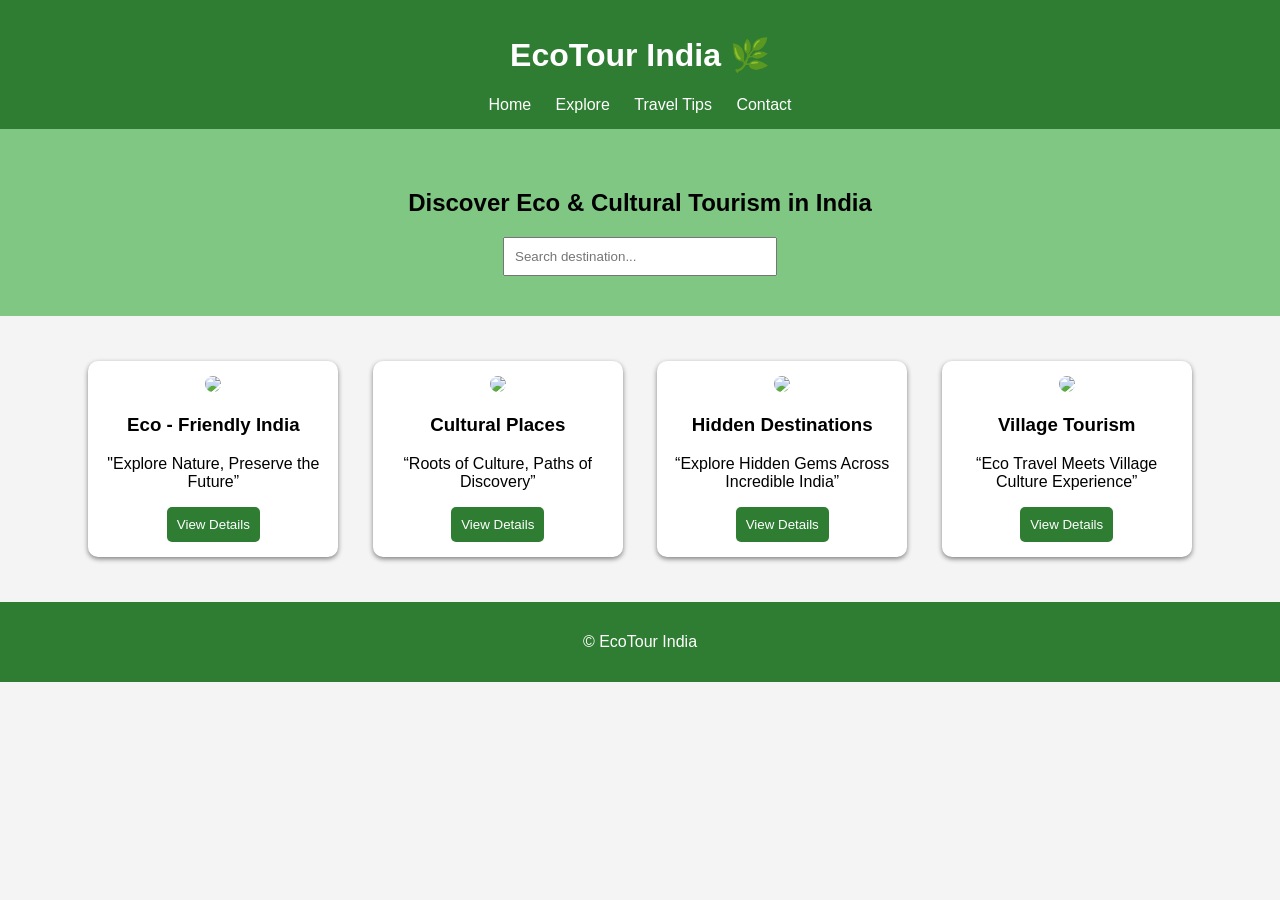
==== index.html @ 41e74801 "msg" ====
<!DOCTYPE html>
<html>
<head>
<title>EcoTour India</title>
<link rel="stylesheet" href="css/style.css">
</head>

<body>
    <header>
        <h1>EcoTour India 🌿</h1>
        <nav>
            <a href="index.html">Home</a>
            <a href="explore.html">Explore</a>
            <a href="tips.html">Travel Tips</a>
            <a href="contact.html">Contact</a>
        </nav>
    </header>
    <section class="hero">
        <h2>Discover Eco & Cultural Tourism in India</h2>
        <input type="text" id="search" placeholder="Search destination..." onkeyup="searchPlace()">
    </section>

    <section class="destinations" id="destinationList">
        <div class="card">
            <img src="https://thecriticalscript.com/public/uploads/blog/63ea33a42700f_tmpphp1srpcx.jpg">
            <h3>Eco - Friendly India</h3>
            <p>"Explore Nature, Preserve the Future”</p>
            <a href="eco.html"><button>View Details</button></a>
        </div>

        <div class="card">
            <img src="https://beroshni.wordpress.com/wp-content/uploads/2020/09/tsm-7.jpg">
            <h3>Cultural Places</h3>
            <p>“Roots of Culture, Paths of Discovery”</p>
            <a href="culture.html"><button>View Details</button></a>
        </div>

        <div class="card">
            <img src="https://static.wixstatic.com/media/aa84e6_3d62f9581d5545bdb80fd109853f3b67~mv2.png/v1/fill/w_568,h_298,al_c,q_85,usm_0.66_1.00_0.01,enc_avif,quality_auto/aa84e6_3d62f9581d5545bdb80fd109853f3b67~mv2.png">
            <h3>Hidden Destinations</h3>
            <p>“Explore Hidden Gems Across Incredible India”</p>
            <a href="hidden.html"><button>View Details</button></a>
        </div>
        <div class = "card">
            <img src="https://media.geeksforgeeks.org/wp-content/uploads/20230222113127/Village-tourism-(1).jpg">
            <h3>Village Tourism</h3>
            <p>“Eco Travel Meets Village Culture Experience”</p>
            <a href="village.html"><button>View Details</button></a>
        </div>

    </section>
    <footer>
        <p>© EcoTour India</p>
    </footer>
    <script src="js/script.js"></script>

</body>
</html>
---- css/style.css ----
body{
font-family: Arial;
margin:0;
background:#f4f4f4;
}

header{
background:#2E7D32;
color:white;
padding:15px;
text-align:center;
}

nav a{
color:white;
margin:10px;
text-decoration:none;
}

.hero{
background:#81C784;
text-align:center;
padding:40px;
}

.hero input{
padding:10px;
width:250px;
}

.destinations{
text-align:center;
padding:30px;
}

.card{
display:inline-block;
background:white;
margin:15px;
padding:15px;
width:220px;
border-radius:10px;
box-shadow:0 2px 5px gray;
}

.card:hover{
transform: translateY(-10px);
box-shadow:0 10px 20px rgba(0,0,0,0.3);
}
.card img{
width:100%;
border-radius:10px;
}
.card button{
background:#2E7D32;
color:white;
border:none;
padding:10px;
border-radius:5px;
cursor:pointer;
}

.details{
padding:30px;
}

.details img{
width:400px;
}

.tips{
font-size:18px;
}

.contact-form{
display:flex;
flex-direction:column;
width:300px;
margin:auto;
}

.contact-form input,
.contact-form textarea{
margin:10px;
padding:10px;
}

footer{
text-align:center;
padding:15px;
background:#2E7D32;
color:white;
}
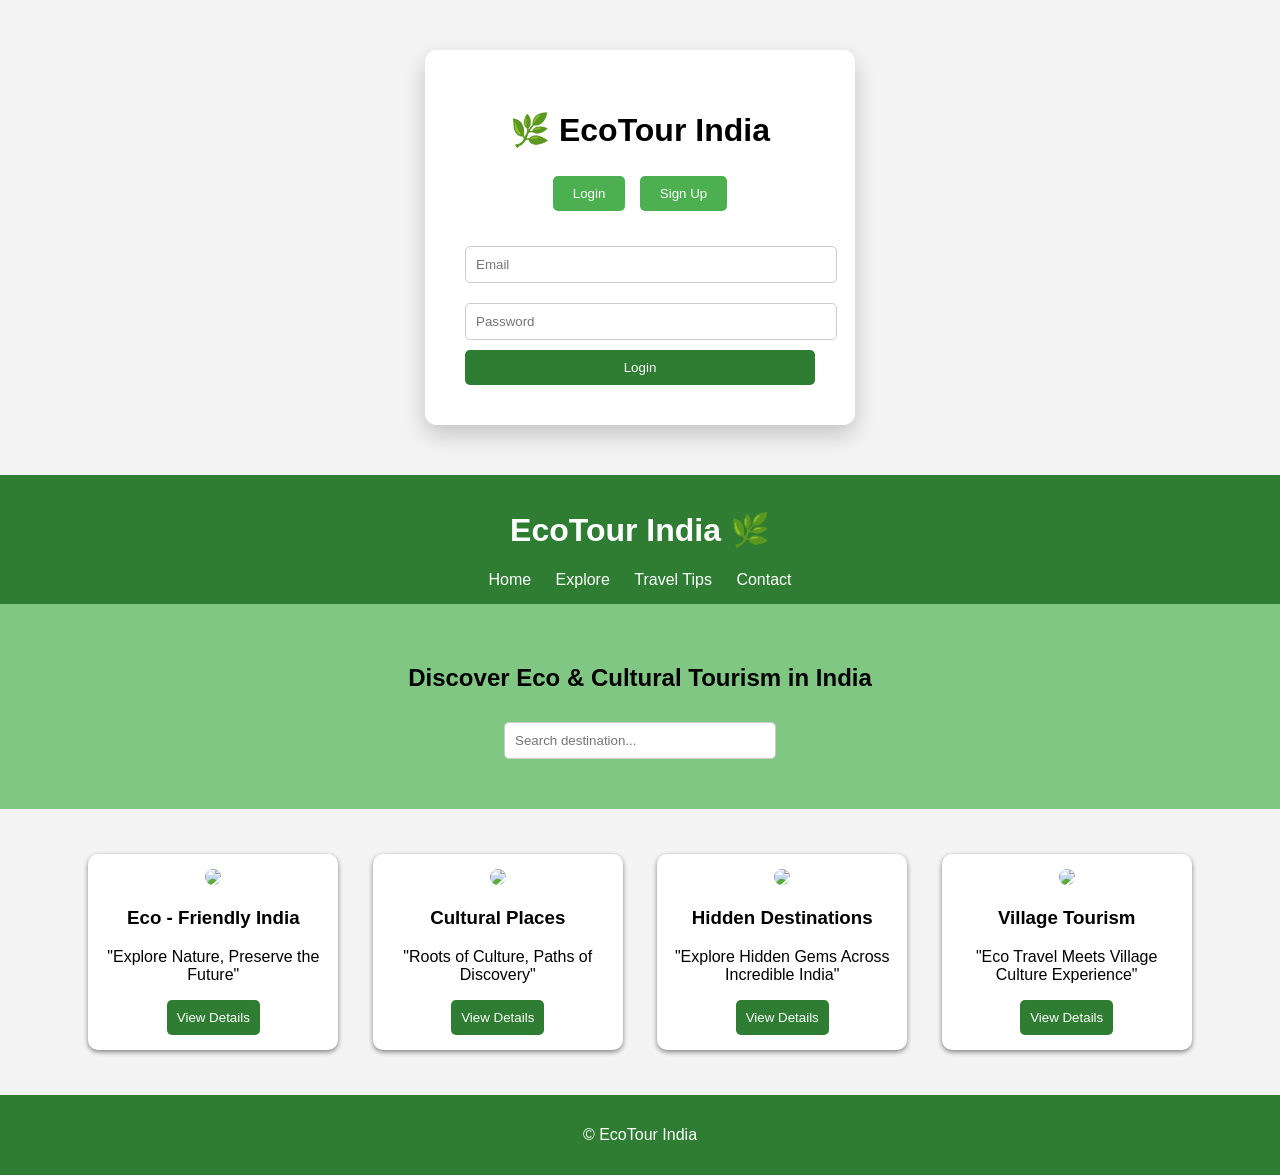
==== commit d8628ee5: "updated project" ====
--- a/index.html
+++ b/index.html
@@ -6,53 +6,89 @@
 </head>
 
 <body>
-    <header>
-        <h1>EcoTour India 🌿</h1>
-        <nav>
-            <a href="index.html">Home</a>
-            <a href="explore.html">Explore</a>
-            <a href="tips.html">Travel Tips</a>
-            <a href="contact.html">Contact</a>
-        </nav>
-    </header>
-    <section class="hero">
-        <h2>Discover Eco & Cultural Tourism in India</h2>
-        <input type="text" id="search" placeholder="Search destination..." onkeyup="searchPlace()">
-    </section>
 
-    <section class="destinations" id="destinationList">
-        <div class="card">
-            <img src="https://thecriticalscript.com/public/uploads/blog/63ea33a42700f_tmpphp1srpcx.jpg">
-            <h3>Eco - Friendly India</h3>
-            <p>"Explore Nature, Preserve the Future”</p>
-            <a href="eco.html"><button>View Details</button></a>
+<div class="container">
+    <div class="form-box">
+        <h1>🌿 EcoTour India</h1>
+
+        <div class="button-box">
+            <button onclick="showLogin()">Login</button>
+            <button onclick="showSignup()">Sign Up</button>
         </div>
 
-        <div class="card">
-            <img src="https://beroshni.wordpress.com/wp-content/uploads/2020/09/tsm-7.jpg">
-            <h3>Cultural Places</h3>
-            <p>“Roots of Culture, Paths of Discovery”</p>
-            <a href="culture.html"><button>View Details</button></a>
-        </div>
+        <form id="loginForm" class="form">
+            <input type="email" id="loginEmail" placeholder="Email" required>
+            <input type="password" id="loginPassword" placeholder="Password" required>
+            <button type="submit">Login</button>
+        </form>
 
-        <div class="card">
-            <img src="https://static.wixstatic.com/media/aa84e6_3d62f9581d5545bdb80fd109853f3b67~mv2.png/v1/fill/w_568,h_298,al_c,q_85,usm_0.66_1.00_0.01,enc_avif,quality_auto/aa84e6_3d62f9581d5545bdb80fd109853f3b67~mv2.png">
-            <h3>Hidden Destinations</h3>
-            <p>“Explore Hidden Gems Across Incredible India”</p>
-            <a href="hidden.html"><button>View Details</button></a>
-        </div>
-        <div class = "card">
-            <img src="https://media.geeksforgeeks.org/wp-content/uploads/20230222113127/Village-tourism-(1).jpg">
-            <h3>Village Tourism</h3>
-            <p>“Eco Travel Meets Village Culture Experience”</p>
-            <a href="village.html"><button>View Details</button></a>
-        </div>
+        <form id="signupForm" class="form hidden">
+            <input type="text" placeholder="Full Name" required>
+            <input type="email" id="signupEmail" placeholder="Email" required>
+            <input type="password" id="signupPassword" placeholder="Password" required>
+            <button type="submit">Sign Up</button>
+        </form>
 
-    </section>
-    <footer>
-        <p>© EcoTour India</p>
-    </footer>
-    <script src="js/script.js"></script>
+    </div>
+</div>
+
+
+<header>
+    <h1>EcoTour India 🌿</h1>
+
+    <nav>
+        <a href="index.html">Home</a>
+        <a href="explore.html">Explore</a>
+        <a href="tips.html">Travel Tips</a>
+        <a href="contact.html">Contact</a>
+    </nav>
+</header>
+
+
+<section class="hero">
+    <h2>Discover Eco & Cultural Tourism in India</h2>
+    <input type="text" id="search" placeholder="Search destination..." onkeyup="searchPlace()">
+</section>
+
+
+<section class="destinations" id="destinationList">
+
+    <div class="card">
+        <img src="https://thecriticalscript.com/public/uploads/blog/63ea33a42700f_tmpphp1srpcx.jpg">
+        <h3>Eco - Friendly India</h3>
+        <p>"Explore Nature, Preserve the Future"</p>
+        <a href="eco.html"><button>View Details</button></a>
+    </div>
+
+    <div class="card">
+        <img src="https://beroshni.wordpress.com/wp-content/uploads/2020/09/tsm-7.jpg">
+        <h3>Cultural Places</h3>
+        <p>"Roots of Culture, Paths of Discovery"</p>
+        <a href="culture.html"><button>View Details</button></a>
+    </div>
+
+    <div class="card">
+        <img src="https://static.wixstatic.com/media/aa84e6_3d62f9581d5545bdb80fd109853f3b67~mv2.png">
+        <h3>Hidden Destinations</h3>
+        <p>"Explore Hidden Gems Across Incredible India"</p>
+        <a href="hidden.html"><button>View Details</button></a>
+    </div>
+
+    <div class="card">
+        <img src="https://media.geeksforgeeks.org/wp-content/uploads/20230222113127/Village-tourism-(1).jpg">
+        <h3>Village Tourism</h3>
+        <p>"Eco Travel Meets Village Culture Experience"</p>
+        <a href="village.html"><button>View Details</button></a>
+    </div>
+
+</section>
+
+
+<footer>
+    <p>© EcoTour India</p>
+</footer>
+
+<script src="js/script.js"></script>
 
 </body>
 </html>
--- a/css/style.css
+++ b/css/style.css
@@ -1,93 +1,141 @@
 body{
-font-family: Arial;
-margin:0;
-background:#f4f4f4;
+    font-family: Arial, sans-serif;
+    margin:0;
+    background:#f4f4f4;
 }
 
 header{
-background:#2E7D32;
-color:white;
-padding:15px;
-text-align:center;
+    background:#2E7D32;
+    color:white;
+    padding:15px;
+    text-align:center;
 }
 
 nav a{
-color:white;
-margin:10px;
-text-decoration:none;
+    color:white;
+    margin:10px;
+    text-decoration:none;
+}
+
+.form-box{
+    background:white;
+    padding:40px;
+    border-radius:12px;
+    box-shadow:0 10px 25px rgba(0,0,0,0.2);
+    text-align:center;
+    width:350px;
+    margin:50px auto;
+}
+
+.button-box{
+    margin-bottom:20px;
+}
+
+.button-box button{
+    padding:10px 20px;
+    margin:5px;
+    border:none;
+    background:#4caf50;
+    color:white;
+    border-radius:5px;
+    cursor:pointer;
 }
 
 .hero{
-background:#81C784;
-text-align:center;
-padding:40px;
+    background:#81C784;
+    text-align:center;
+    padding:40px;
 }
 
 .hero input{
-padding:10px;
-width:250px;
+    padding:10px;
+    width:250px;
 }
 
 .destinations{
-text-align:center;
-padding:30px;
+    text-align:center;
+    padding:30px;
 }
 
 .card{
-display:inline-block;
-background:white;
-margin:15px;
-padding:15px;
-width:220px;
-border-radius:10px;
-box-shadow:0 2px 5px gray;
+    display:inline-block;
+    background:white;
+    margin:15px;
+    padding:15px;
+    width:220px;
+    border-radius:10px;
+    box-shadow:0 2px 5px gray;
 }
 
 .card:hover{
-transform: translateY(-10px);
-box-shadow:0 10px 20px rgba(0,0,0,0.3);
+    transform: translateY(-10px);
+    box-shadow:0 10px 20px rgba(0,0,0,0.3);
 }
+
 .card img{
-width:100%;
-border-radius:10px;
+    width:100%;
+    border-radius:10px;
 }
+
 .card button{
-background:#2E7D32;
-color:white;
-border:none;
-padding:10px;
-border-radius:5px;
-cursor:pointer;
+    background:#2E7D32;
+    color:white;
+    border:none;
+    padding:10px;
+    border-radius:5px;
+    cursor:pointer;
+}
+
+input{
+    width:100%;
+    padding:10px;
+    margin:10px 0;
+    border-radius:5px;
+    border:1px solid #ccc;
+}
+
+.form button{
+    width:100%;
+    padding:10px;
+    background:#2e7d32;
+    color:white;
+    border:none;
+    border-radius:5px;
+    cursor:pointer;
+}
+
+.hidden{
+    display:none;
 }
 
 .details{
-padding:30px;
+    padding:30px;
 }
 
 .details img{
-width:400px;
+    width:400px;
 }
 
 .tips{
-font-size:18px;
+    font-size:18px;
 }
 
 .contact-form{
-display:flex;
-flex-direction:column;
-width:300px;
-margin:auto;
+    display:flex;
+    flex-direction:column;
+    width:300px;
+    margin:auto;
 }
 
 .contact-form input,
 .contact-form textarea{
-margin:10px;
-padding:10px;
+    margin:10px;
+    padding:10px;
 }
 
 footer{
-text-align:center;
-padding:15px;
-background:#2E7D32;
-color:white;
-}
+    text-align:center;
+    padding:15px;
+    background:#2E7D32;
+    color:white;
+}
